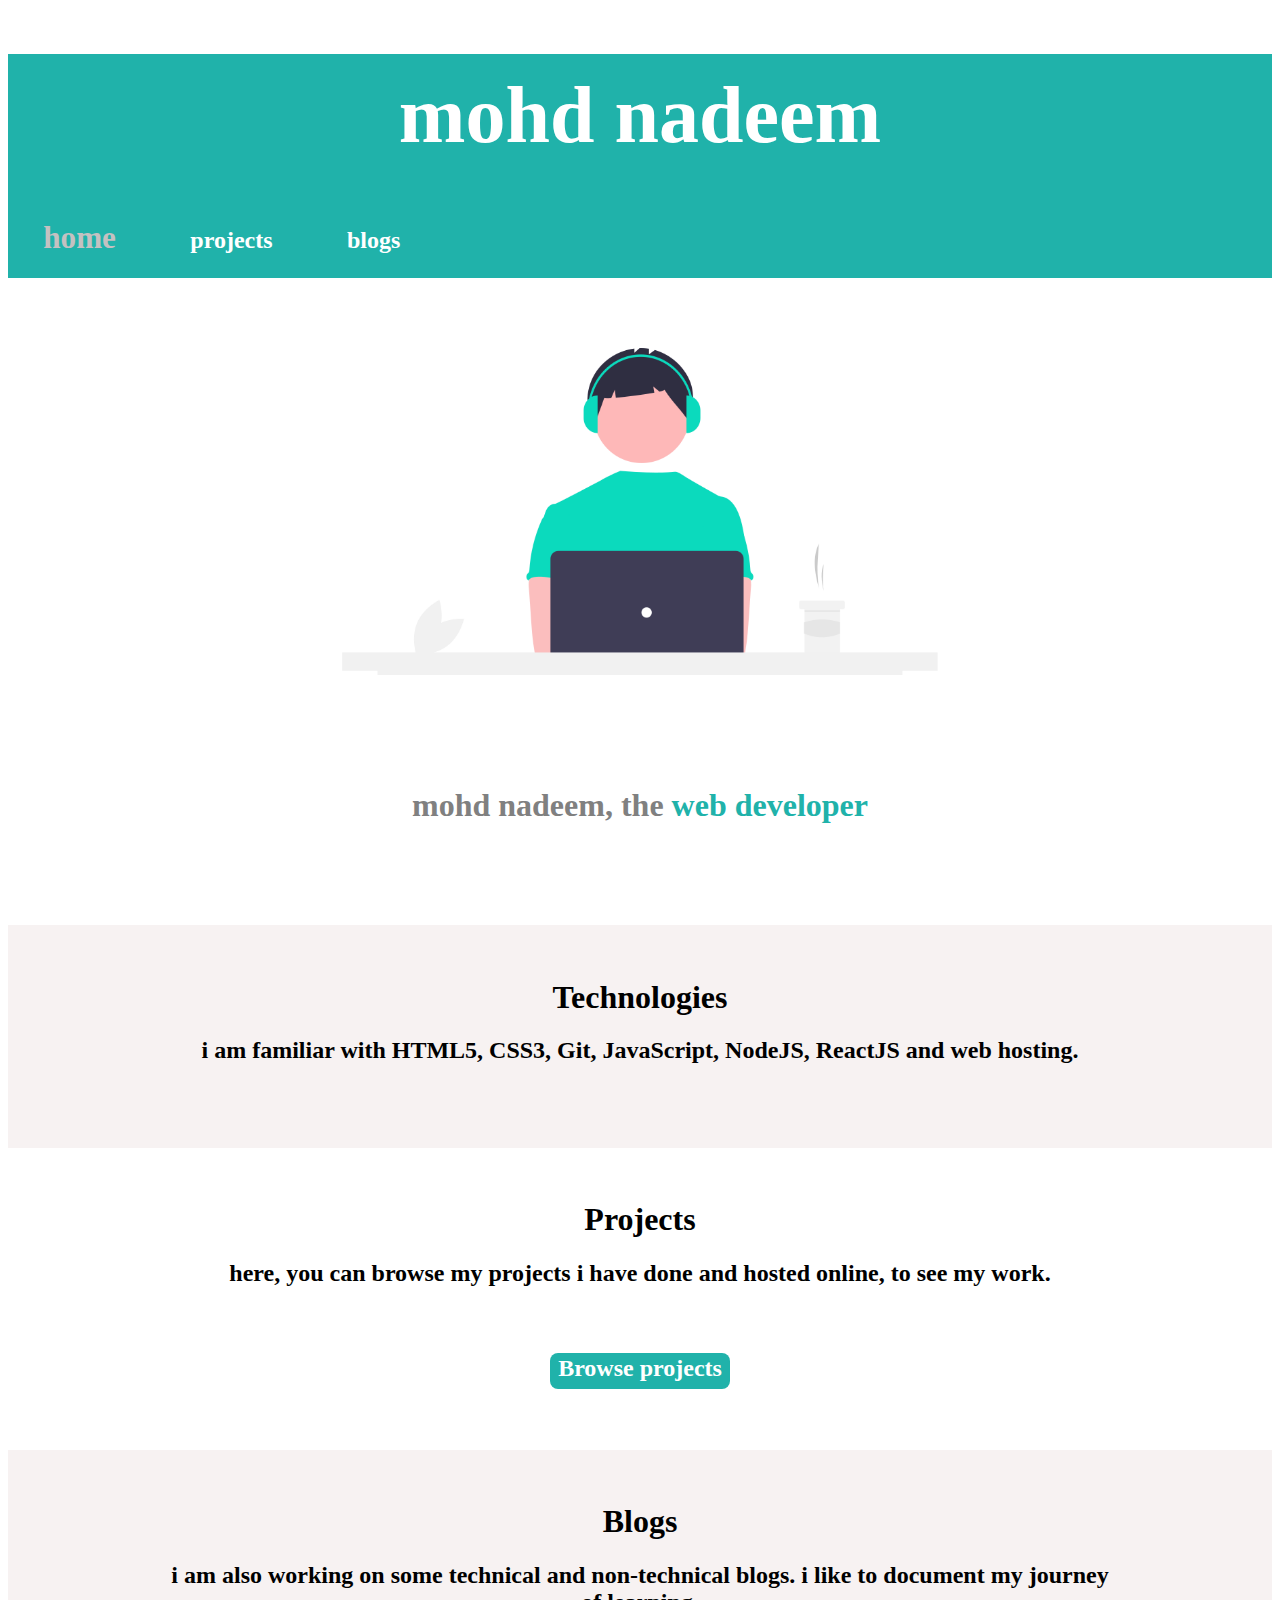
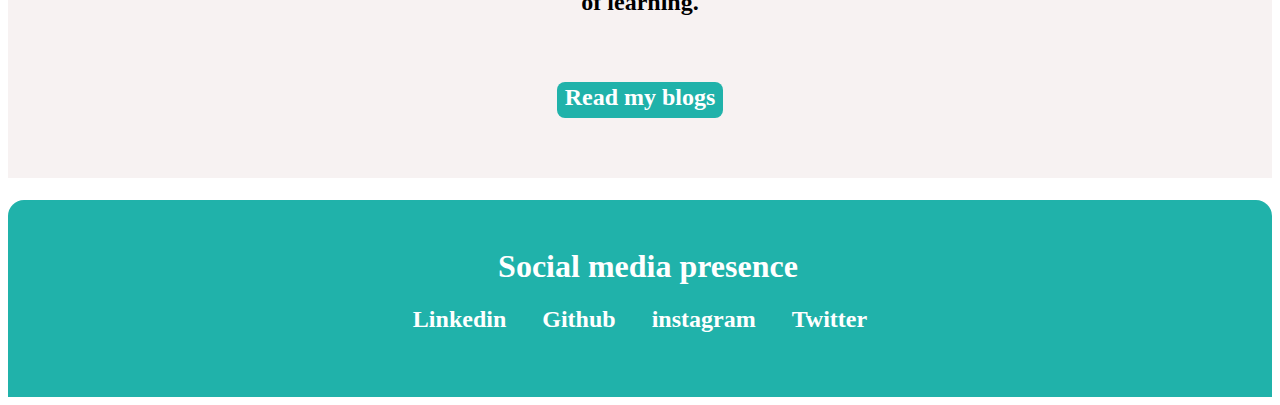
==== index.html @ cd3ddadd "minor change" ====
<!DOCTYPE html>
<html lang="en">

<head>
    <meta charset="UTF-8">
    <meta http-equiv="X-UA-Compatible" content="IE=edge">
    <meta name="viewport" content="width=device-width, initial-scale=1.0">
    <title>home | mohd nadeem</title>
    <link rel="stylesheet" href="index.css">
</head>

<body>

    <div class="upper nav-height h-resp">
        <h1 id="head"> mohd nadeem </h1>

        <div class="burger">
            <div class="line"></div>
            <div class="line"></div>
            <div class="line"></div>
        </div>


        <nav id="nav-bar" class="nav-bar v-resp">
            <h2 id="nav"><a class="nav2" href="/index.html">home</a></h2>
            <h2 id="nav"> <a class="navi" href="projects.html">projects</a></h2>
            <h2 id="nav"><a class="navi" href="blogs.html">blogs</a></h2>
        </nav>
    </div>

    <div class="img-container">
        <img src="/react.png" width="60%" height="40%" alt="webd">
        <div class="head">
            <h1 class="head1">mohd nadeem, the <span class="head2">web developer</span></h1>
        </div>


        <div class="section-1">
            <h1 class="section2">Technologies</h1>
            <h2 class="section3">i am familiar with HTML5, CSS3, Git, JavaScript, NodeJS, ReactJS and web hosting. </h2>
        </div>

        <div class="section9">
            <h1 class="section2">Projects</h1>
            <h2 class="section3">here, you can browse my projects i have done and hosted online, to see my work.</h2>
            <h2><a class="tab2" href="/projects.html">Browse projects </a></h2>
        </div>

        <div class="section1">
            <h1 class="section2">Blogs</h1>
            <h2 class="section3">i am also working on some technical and non-technical blogs. i like to document my
                journey of learning. </h2>
            <h2><a class="tab2" href="/blogs.html">Read my blogs </a></h2>
        </div>


        <footer class="foot">
            <div class="footer">
                <h1 class="footer1">Social media presence</h1>
                <div class="footer2">
                    <h2 id="foot2"><a class="footer-1"
                            href="https://www.linkedin.com/in/mohd-nadeem-145250220/">Linkedin</a></h2>
                    <h2 id="foot2"><a class="footer-1" href="https://github.com/Mdnd143">Github</a></h2>
                    <h2 id="foot2"><a class="footer-1" href="https://www.instagram.com/_nadeem24_/">instagram</a></h2>
                    <h2 id="foot2"><a class="footer-1" href="https://twitter.com/mohd7210357259">Twitter</a></h2>
                </div>
            </div>
        </footer>
        <script src="/index.js"></script>
</body>

</html>
---- index.css ----
@import url(@import url('https://fonts.googleapis.com/css2?family=Nerko+One&display=swap');

:root {
    --primary-color: purple;
    --majorprimary-color: green;
}
#head {
    text-align: center;
    padding-top: 1rem;
    color: white;
    font-size: 500%;
}
h1 {
    font-family: 'Nerko One', cursive;
}
h2 {

    font-family: 'Nerko One', cursive;   
}
#nav-bar {
    position: absolute;
    left: o;
    top: 220px;
    width: 90%;
    text-align: left;
}
#nav {
    display: inline;
    padding: 1rem 2.2rem;
}
.navi {
    text-decoration: none;
    color: white;
}
.navi:hover {
    text-decoration: none;
    color: rgb(196, 193, 193);
}
.nav2 {
    text-decoration: none;
    color: rgb(196, 193, 193);
    font-size: 130%;
}
.nav-height {
    height: 14rem;
}
.upper{
    background-color: lightseagreen;
}
.img-container {
    text-align: center;
    padding-top: 1rem;
}
.head { font-weight: bold;
        color: grey;
        padding-left: 5rem;
        padding-right: 5rem;
        padding-top: 2rem;
        padding-bottom: 5rem;
}
.head2 {
    color: lightseagreen;
}
.tab2 {
    text-decoration: none;
    color: white;
    border-radius: 0.5rem;
    background-color: lightseagreen;
    padding-left: 0.5rem;
    padding-right: 0.5rem;
    padding-top: 0.1rem;
    padding-bottom: 0.5rem;
}

.section1 {
    background-color: rgb(247, 242, 242);
    padding-top: 2rem;
    padding-bottom: 3rem;
}
.section-1 {
    background-color: rgb(247, 242, 242);
    padding-top: 2rem;
    padding-bottom: 1rem;
}
.section3 {
    padding-left: 10rem;
    padding-right: 10rem;
    font-weight: bolder;
    padding-bottom: 3rem;
}
.section9 {
    background-color: white;
    padding-top: 2rem;
    padding-bottom: 3rem;
}
.footer-1{
    text-decoration: none;
    color: white;
}
.footer2 {
    text-align: center;
    
    padding-bottom: 4rem;
}
#foot2 {
    display: inline;
    padding-left: 1rem;
    padding-right: 1rem;
}
.foot {
    background-color: lightseagreen;
    border-top-left-radius: 1rem;
    border-top-right-radius: 1rem;
}
.footer1 {
    padding-left: 1rem;
    padding-top: 3rem;
    color: white;
}

@media only screen and (max-width:534px){
    #nav-bar {
        position: absolute;
        right: 75px;
        top: 61px;
        width: 90%;
        text-align: right;
        padding-bottom: 1rem;
    }
    #nav {
        display: block;
        padding: auto;
    }
    .navi {
        text-decoration: none;
        color: white;
    }
    .navi:hover {
        text-decoration: none;
        color: rgb(196, 193, 193);
    }
    .nav2 {
        text-decoration: none;
        color: rgb(196, 193, 193);
        font-size: 130%;
    }
    
    .footer2 {
        text-align: center;
        
        padding-bottom: 1rem;
    }
    #foot2 {
        display: block;
        padding: auto;
    }
    .burger{
        position: absolute;
        top: 46px;
        right: 15px;

    }
    .line{
        width: 33px;
        height: 6px;
        margin: 5px 3px;
        background-color: white;
    }
    #head{
        padding-top: 0;
        font-size: 250%;
    }

    .h-resp{
        height: 7rem;
    }
    #nav {
        padding: 0;
    }
    .v-resp{
        opacity: 0;
    }
    .section3 {
        padding-left: 2rem;
        padding-right: 2rem;
    }

}
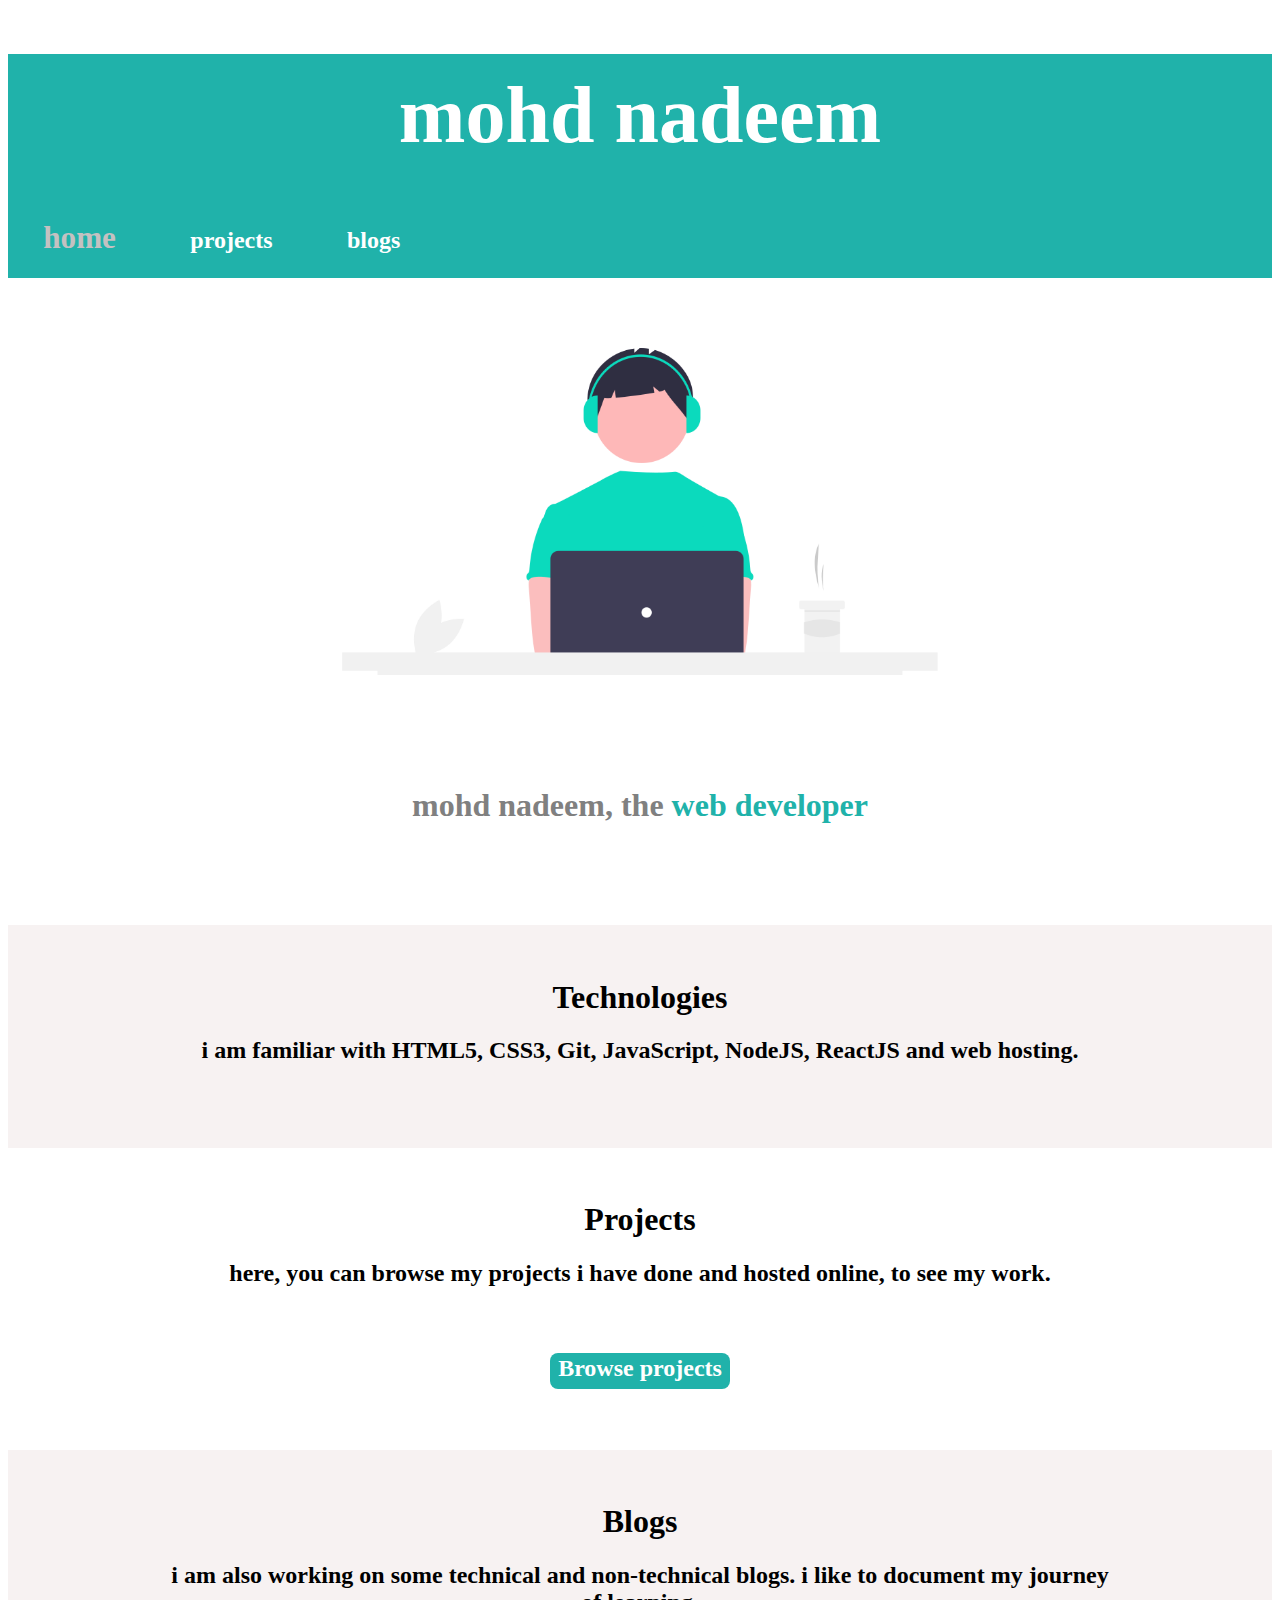
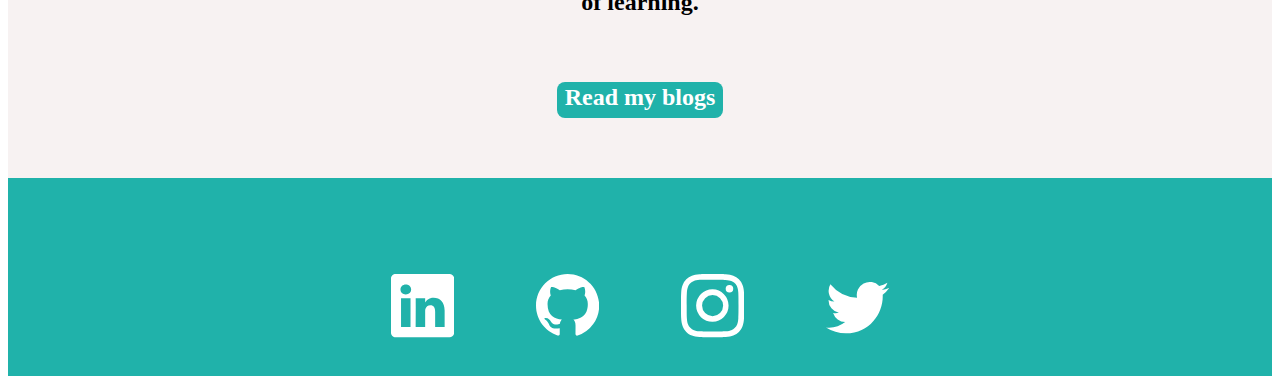
==== commit ece76a7a: "style : footer icon" ====
--- a/index.html
+++ b/index.html
@@ -56,13 +56,25 @@
 
         <footer class="foot">
             <div class="footer">
-                <h1 class="footer1">Social media presence</h1>
                 <div class="footer2">
-                    <h2 id="foot2"><a class="footer-1"
-                            href="https://www.linkedin.com/in/mohd-nadeem-145250220/">Linkedin</a></h2>
-                    <h2 id="foot2"><a class="footer-1" href="https://github.com/Mdnd143">Github</a></h2>
-                    <h2 id="foot2"><a class="footer-1" href="https://www.instagram.com/_nadeem24_/">instagram</a></h2>
-                    <h2 id="foot2"><a class="footer-1" href="https://twitter.com/mohd7210357259">Twitter</a></h2>
+                    <h2 id="foot2">
+                       <a class="footer-1"
+                            href="https://www.linkedin.com/in/mohd-nadeem-145250220/"> <svg xmlns="http://www.w3.org/2000/svg" width="5%" height="5%" fill="currentColor" class="bi bi-linkedin" viewBox="0 0 16 16">
+                                <path d="M0 1.146C0 .513.526 0 1.175 0h13.65C15.474 0 16 .513 16 1.146v13.708c0 .633-.526 1.146-1.175 1.146H1.175C.526 16 0 15.487 0 14.854V1.146zm4.943 12.248V6.169H2.542v7.225h2.401zm-1.2-8.212c.837 0 1.358-.554 1.358-1.248-.015-.709-.52-1.248-1.342-1.248-.822 0-1.359.54-1.359 1.248 0 .694.521 1.248 1.327 1.248h.016zm4.908 8.212V9.359c0-.216.016-.432.08-.586.173-.431.568-.878 1.232-.878.869 0 1.216.662 1.216 1.634v3.865h2.401V9.25c0-2.22-1.184-3.252-2.764-3.252-1.274 0-1.845.7-2.165 1.193v.025h-.016a5.54 5.54 0 0 1 .016-.025V6.169h-2.4c.03.678 0 7.225 0 7.225h2.4z"/></svg></a>
+                          
+                        </h2>
+                    <h2 id="foot2">
+                        <a class="footer-1" href="https://github.com/Mdnd143"><svg xmlns="http://www.w3.org/2000/svg" width="5%" height="5%" fill="currentColor" class="bi bi-github" viewBox="0 0 16 16">
+                            <path d="M8 0C3.58 0 0 3.58 0 8c0 3.54 2.29 6.53 5.47 7.59.4.07.55-.17.55-.38 0-.19-.01-.82-.01-1.49-2.01.37-2.53-.49-2.69-.94-.09-.23-.48-.94-.82-1.13-.28-.15-.68-.52-.01-.53.63-.01 1.08.58 1.23.82.72 1.21 1.87.87 2.33.66.07-.52.28-.87.51-1.07-1.78-.2-3.64-.89-3.64-3.95 0-.87.31-1.59.82-2.15-.08-.2-.36-1.02.08-2.12 0 0 .67-.21 2.2.82.64-.18 1.32-.27 2-.27.68 0 1.36.09 2 .27 1.53-1.04 2.2-.82 2.2-.82.44 1.1.16 1.92.08 2.12.51.56.82 1.27.82 2.15 0 3.07-1.87 3.75-3.65 3.95.29.25.54.73.54 1.48 0 1.07-.01 1.93-.01 2.2 0 .21.15.46.55.38A8.012 8.012 0 0 0 16 8c0-4.42-3.58-8-8-8z"/>
+                          </svg></a>
+                        </h2>
+                    <h2 id="foot2"><a class="footer-1" href="https://www.instagram.com/_nadeem24_/"><svg xmlns="http://www.w3.org/2000/svg" width="5%" height="5%" fill="currentColor" class="bi bi-instagram" viewBox="0 0 16 16">
+                        <path d="M8 0C5.829 0 5.556.01 4.703.048 3.85.088 3.269.222 2.76.42a3.917 3.917 0 0 0-1.417.923A3.927 3.927 0 0 0 .42 2.76C.222 3.268.087 3.85.048 4.7.01 5.555 0 5.827 0 8.001c0 2.172.01 2.444.048 3.297.04.852.174 1.433.372 1.942.205.526.478.972.923 1.417.444.445.89.719 1.416.923.51.198 1.09.333 1.942.372C5.555 15.99 5.827 16 8 16s2.444-.01 3.298-.048c.851-.04 1.434-.174 1.943-.372a3.916 3.916 0 0 0 1.416-.923c.445-.445.718-.891.923-1.417.197-.509.332-1.09.372-1.942C15.99 10.445 16 10.173 16 8s-.01-2.445-.048-3.299c-.04-.851-.175-1.433-.372-1.941a3.926 3.926 0 0 0-.923-1.417A3.911 3.911 0 0 0 13.24.42c-.51-.198-1.092-.333-1.943-.372C10.443.01 10.172 0 7.998 0h.003zm-.717 1.442h.718c2.136 0 2.389.007 3.232.046.78.035 1.204.166 1.486.275.373.145.64.319.92.599.28.28.453.546.598.92.11.281.24.705.275 1.485.039.843.047 1.096.047 3.231s-.008 2.389-.047 3.232c-.035.78-.166 1.203-.275 1.485a2.47 2.47 0 0 1-.599.919c-.28.28-.546.453-.92.598-.28.11-.704.24-1.485.276-.843.038-1.096.047-3.232.047s-2.39-.009-3.233-.047c-.78-.036-1.203-.166-1.485-.276a2.478 2.478 0 0 1-.92-.598 2.48 2.48 0 0 1-.6-.92c-.109-.281-.24-.705-.275-1.485-.038-.843-.046-1.096-.046-3.233 0-2.136.008-2.388.046-3.231.036-.78.166-1.204.276-1.486.145-.373.319-.64.599-.92.28-.28.546-.453.92-.598.282-.11.705-.24 1.485-.276.738-.034 1.024-.044 2.515-.045v.002zm4.988 1.328a.96.96 0 1 0 0 1.92.96.96 0 0 0 0-1.92zm-4.27 1.122a4.109 4.109 0 1 0 0 8.217 4.109 4.109 0 0 0 0-8.217zm0 1.441a2.667 2.667 0 1 1 0 5.334 2.667 2.667 0 0 1 0-5.334z"/></a>
+                      </svg></h2>
+                    <h2 id="foot2">
+                        <a class="footer-1" href="https://twitter.com/mohd7210357259"><svg xmlns="http://www.w3.org/2000/svg" width="5%" height="5%" fill="currentColor" class="bi bi-twitter" viewBox="0 0 16 16">
+                            <path d="M5.026 15c6.038 0 9.341-5.003 9.341-9.334 0-.14 0-.282-.006-.422A6.685 6.685 0 0 0 16 3.542a6.658 6.658 0 0 1-1.889.518 3.301 3.301 0 0 0 1.447-1.817 6.533 6.533 0 0 1-2.087.793A3.286 3.286 0 0 0 7.875 6.03a9.325 9.325 0 0 1-6.767-3.429 3.289 3.289 0 0 0 1.018 4.382A3.323 3.323 0 0 1 .64 6.575v.045a3.288 3.288 0 0 0 2.632 3.218 3.203 3.203 0 0 1-.865.115 3.23 3.23 0 0 1-.614-.057 3.283 3.283 0 0 0 3.067 2.277A6.588 6.588 0 0 1 .78 13.58a6.32 6.32 0 0 1-.78-.045A9.344 9.344 0 0 0 5.026 15z"/>
+                          </svg></a></h2>
                 </div>
             </div>
         </footer>
--- a/index.css
+++ b/index.css
@@ -1,9 +1,5 @@
 @import url(@import url('https://fonts.googleapis.com/css2?family=Nerko+One&display=swap');
 
-:root {
-    --primary-color: purple;
-    --majorprimary-color: green;
-}
 #head {
     text-align: center;
     padding-top: 1rem;
@@ -93,30 +89,22 @@
     padding-top: 2rem;
     padding-bottom: 3rem;
 }
-.footer-1{
-    text-decoration: none;
+svg{
     color: white;
 }
 .footer2 {
     text-align: center;
+    padding-top: 6rem;
+    background-color: lightseagreen;
+    padding-bottom: 2rem;
     
-    padding-bottom: 4rem;
 }
 #foot2 {
     display: inline;
-    padding-left: 1rem;
-    padding-right: 1rem;
+    padding-left: 3%;
+    padding-right: 3%;
 }
-.foot {
-    background-color: lightseagreen;
-    border-top-left-radius: 1rem;
-    border-top-right-radius: 1rem;
-}
-.footer1 {
-    padding-left: 1rem;
-    padding-top: 3rem;
-    color: white;
-}
+
 
 @media only screen and (max-width:534px){
     #nav-bar {
@@ -161,8 +149,8 @@
 
     }
     .line{
-        width: 33px;
-        height: 6px;
+        width: 29px;
+        height: 4px;
         margin: 5px 3px;
         background-color: white;
     }
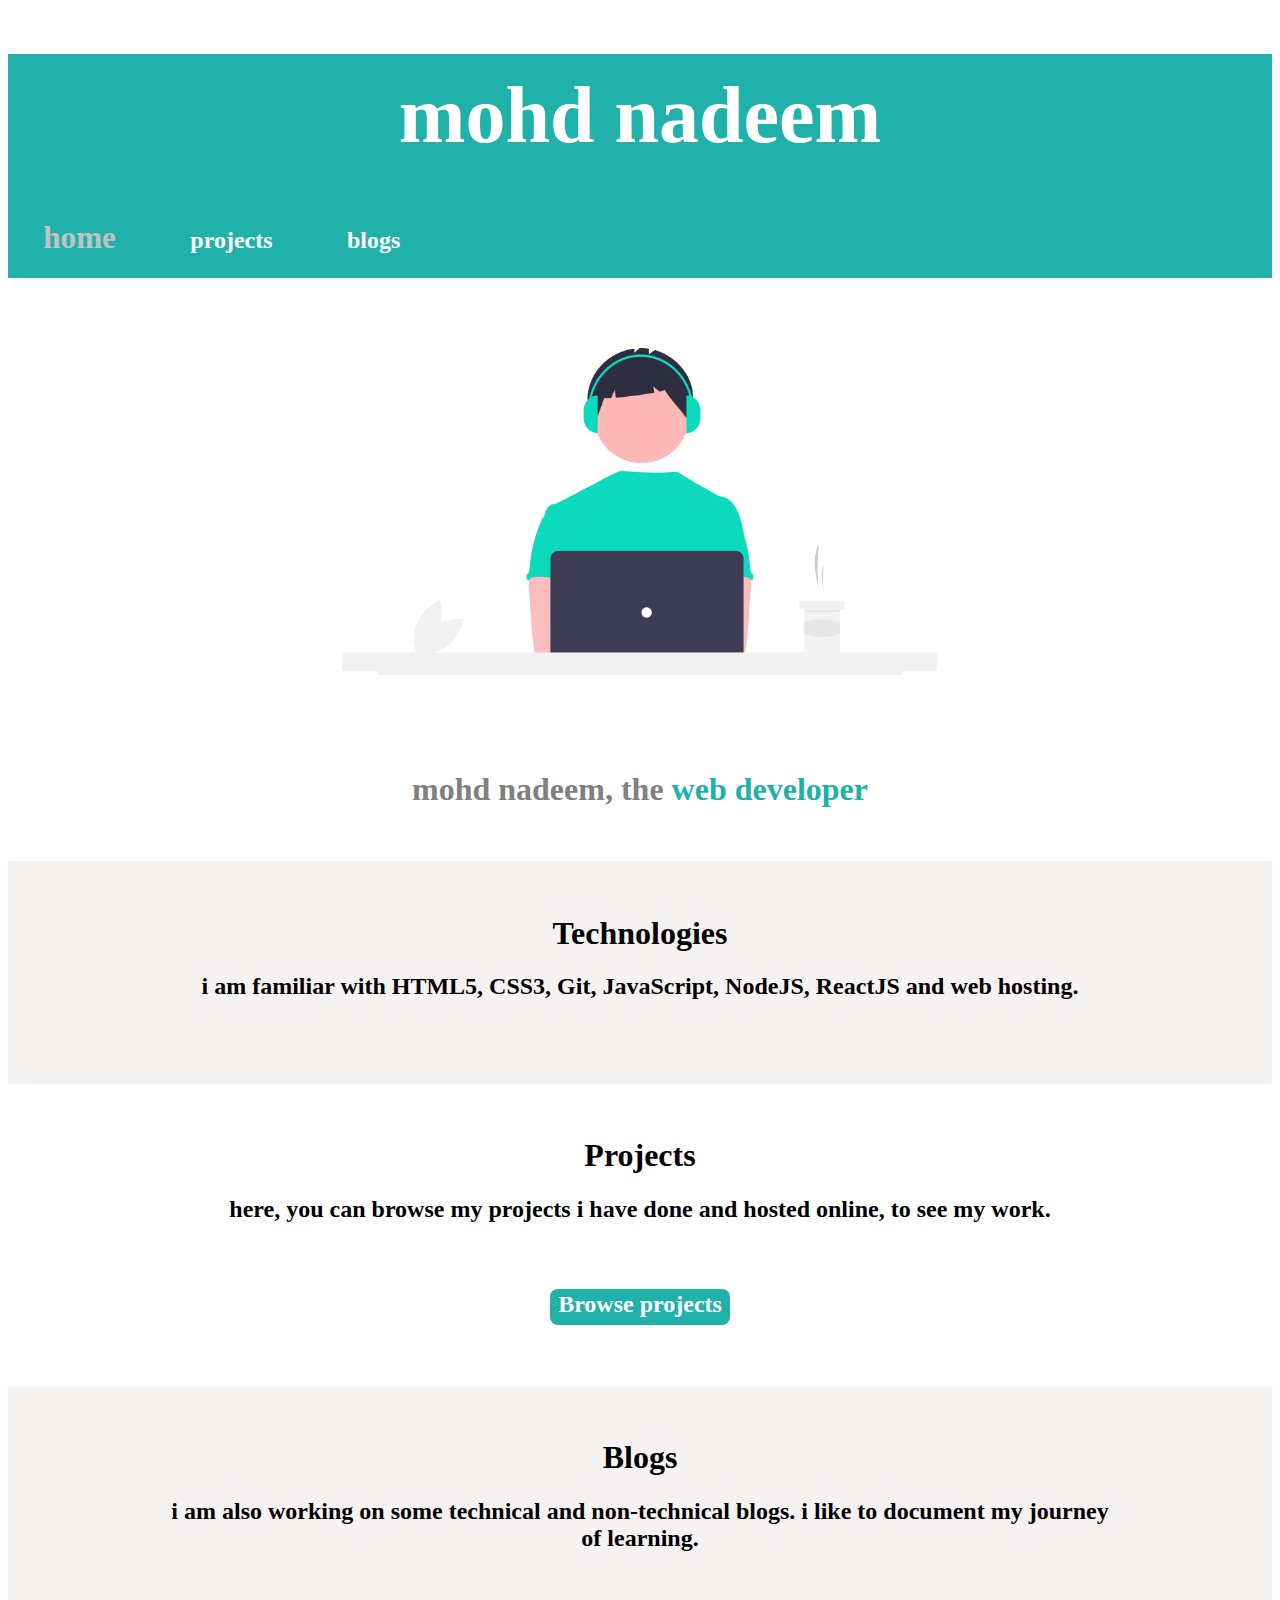
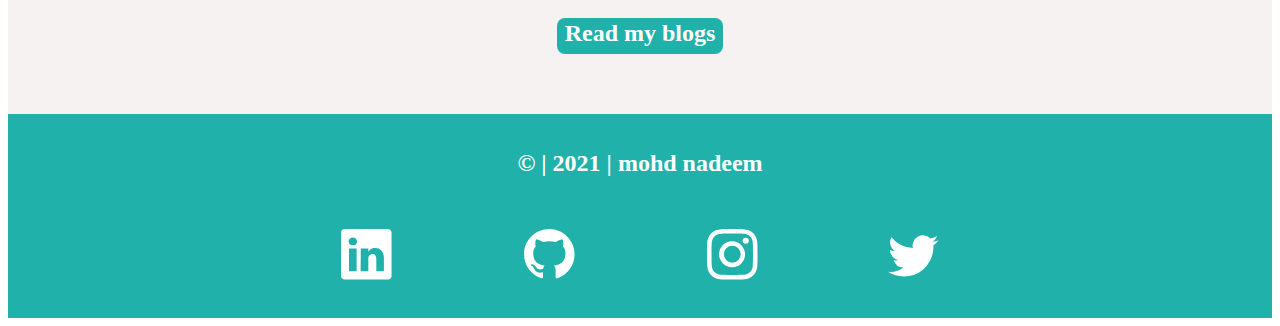
==== commit d0f80ae9: "style : footer" ====
--- a/index.html
+++ b/index.html
@@ -56,23 +56,23 @@
 
         <footer class="foot">
             <div class="footer">
-                <div class="footer2">
+                <div class="footer2"><h2 class="footer-title"> &copy | 2021 | mohd nadeem</h2>
                     <h2 id="foot2">
                        <a class="footer-1"
-                            href="https://www.linkedin.com/in/mohd-nadeem-145250220/"> <svg xmlns="http://www.w3.org/2000/svg" width="5%" height="5%" fill="currentColor" class="bi bi-linkedin" viewBox="0 0 16 16">
+                            href="https://www.linkedin.com/in/mohd-nadeem-145250220/"> <svg xmlns="http://www.w3.org/2000/svg" width="4%" height="4%" fill="currentColor" class="bi bi-linkedin" viewBox="0 0 16 16">
                                 <path d="M0 1.146C0 .513.526 0 1.175 0h13.65C15.474 0 16 .513 16 1.146v13.708c0 .633-.526 1.146-1.175 1.146H1.175C.526 16 0 15.487 0 14.854V1.146zm4.943 12.248V6.169H2.542v7.225h2.401zm-1.2-8.212c.837 0 1.358-.554 1.358-1.248-.015-.709-.52-1.248-1.342-1.248-.822 0-1.359.54-1.359 1.248 0 .694.521 1.248 1.327 1.248h.016zm4.908 8.212V9.359c0-.216.016-.432.08-.586.173-.431.568-.878 1.232-.878.869 0 1.216.662 1.216 1.634v3.865h2.401V9.25c0-2.22-1.184-3.252-2.764-3.252-1.274 0-1.845.7-2.165 1.193v.025h-.016a5.54 5.54 0 0 1 .016-.025V6.169h-2.4c.03.678 0 7.225 0 7.225h2.4z"/></svg></a>
                           
                         </h2>
                     <h2 id="foot2">
-                        <a class="footer-1" href="https://github.com/Mdnd143"><svg xmlns="http://www.w3.org/2000/svg" width="5%" height="5%" fill="currentColor" class="bi bi-github" viewBox="0 0 16 16">
+                        <a class="footer-1" href="https://github.com/Mdnd143"><svg xmlns="http://www.w3.org/2000/svg" width="4%" height="4%" fill="currentColor" class="bi bi-github" viewBox="0 0 16 16">
                             <path d="M8 0C3.58 0 0 3.58 0 8c0 3.54 2.29 6.53 5.47 7.59.4.07.55-.17.55-.38 0-.19-.01-.82-.01-1.49-2.01.37-2.53-.49-2.69-.94-.09-.23-.48-.94-.82-1.13-.28-.15-.68-.52-.01-.53.63-.01 1.08.58 1.23.82.72 1.21 1.87.87 2.33.66.07-.52.28-.87.51-1.07-1.78-.2-3.64-.89-3.64-3.95 0-.87.31-1.59.82-2.15-.08-.2-.36-1.02.08-2.12 0 0 .67-.21 2.2.82.64-.18 1.32-.27 2-.27.68 0 1.36.09 2 .27 1.53-1.04 2.2-.82 2.2-.82.44 1.1.16 1.92.08 2.12.51.56.82 1.27.82 2.15 0 3.07-1.87 3.75-3.65 3.95.29.25.54.73.54 1.48 0 1.07-.01 1.93-.01 2.2 0 .21.15.46.55.38A8.012 8.012 0 0 0 16 8c0-4.42-3.58-8-8-8z"/>
                           </svg></a>
                         </h2>
-                    <h2 id="foot2"><a class="footer-1" href="https://www.instagram.com/_nadeem24_/"><svg xmlns="http://www.w3.org/2000/svg" width="5%" height="5%" fill="currentColor" class="bi bi-instagram" viewBox="0 0 16 16">
-                        <path d="M8 0C5.829 0 5.556.01 4.703.048 3.85.088 3.269.222 2.76.42a3.917 3.917 0 0 0-1.417.923A3.927 3.927 0 0 0 .42 2.76C.222 3.268.087 3.85.048 4.7.01 5.555 0 5.827 0 8.001c0 2.172.01 2.444.048 3.297.04.852.174 1.433.372 1.942.205.526.478.972.923 1.417.444.445.89.719 1.416.923.51.198 1.09.333 1.942.372C5.555 15.99 5.827 16 8 16s2.444-.01 3.298-.048c.851-.04 1.434-.174 1.943-.372a3.916 3.916 0 0 0 1.416-.923c.445-.445.718-.891.923-1.417.197-.509.332-1.09.372-1.942C15.99 10.445 16 10.173 16 8s-.01-2.445-.048-3.299c-.04-.851-.175-1.433-.372-1.941a3.926 3.926 0 0 0-.923-1.417A3.911 3.911 0 0 0 13.24.42c-.51-.198-1.092-.333-1.943-.372C10.443.01 10.172 0 7.998 0h.003zm-.717 1.442h.718c2.136 0 2.389.007 3.232.046.78.035 1.204.166 1.486.275.373.145.64.319.92.599.28.28.453.546.598.92.11.281.24.705.275 1.485.039.843.047 1.096.047 3.231s-.008 2.389-.047 3.232c-.035.78-.166 1.203-.275 1.485a2.47 2.47 0 0 1-.599.919c-.28.28-.546.453-.92.598-.28.11-.704.24-1.485.276-.843.038-1.096.047-3.232.047s-2.39-.009-3.233-.047c-.78-.036-1.203-.166-1.485-.276a2.478 2.478 0 0 1-.92-.598 2.48 2.48 0 0 1-.6-.92c-.109-.281-.24-.705-.275-1.485-.038-.843-.046-1.096-.046-3.233 0-2.136.008-2.388.046-3.231.036-.78.166-1.204.276-1.486.145-.373.319-.64.599-.92.28-.28.546-.453.92-.598.282-.11.705-.24 1.485-.276.738-.034 1.024-.044 2.515-.045v.002zm4.988 1.328a.96.96 0 1 0 0 1.92.96.96 0 0 0 0-1.92zm-4.27 1.122a4.109 4.109 0 1 0 0 8.217 4.109 4.109 0 0 0 0-8.217zm0 1.441a2.667 2.667 0 1 1 0 5.334 2.667 2.667 0 0 1 0-5.334z"/></a>
-                      </svg></h2>
+                    <h2 id="foot2"><a class="footer-1" href="https://www.instagram.com/_nadeem24_/"><svg xmlns="http://www.w3.org/2000/svg" width="4%" height="4%" fill="currentColor" class="bi bi-instagram" viewBox="0 0 16 16">
+                        <path d="M8 0C5.829 0 5.556.01 4.703.048 3.85.088 3.269.222 2.76.42a3.917 3.917 0 0 0-1.417.923A3.927 3.927 0 0 0 .42 2.76C.222 3.268.087 3.85.048 4.7.01 5.555 0 5.827 0 8.001c0 2.172.01 2.444.048 3.297.04.852.174 1.433.372 1.942.205.526.478.972.923 1.417.444.445.89.719 1.416.923.51.198 1.09.333 1.942.372C5.555 15.99 5.827 16 8 16s2.444-.01 3.298-.048c.851-.04 1.434-.174 1.943-.372a3.916 3.916 0 0 0 1.416-.923c.445-.445.718-.891.923-1.417.197-.509.332-1.09.372-1.942C15.99 10.445 16 10.173 16 8s-.01-2.445-.048-3.299c-.04-.851-.175-1.433-.372-1.941a3.926 3.926 0 0 0-.923-1.417A3.911 3.911 0 0 0 13.24.42c-.51-.198-1.092-.333-1.943-.372C10.443.01 10.172 0 7.998 0h.003zm-.717 1.442h.718c2.136 0 2.389.007 3.232.046.78.035 1.204.166 1.486.275.373.145.64.319.92.599.28.28.453.546.598.92.11.281.24.705.275 1.485.039.843.047 1.096.047 3.231s-.008 2.389-.047 3.232c-.035.78-.166 1.203-.275 1.485a2.47 2.47 0 0 1-.599.919c-.28.28-.546.453-.92.598-.28.11-.704.24-1.485.276-.843.038-1.096.047-3.232.047s-2.39-.009-3.233-.047c-.78-.036-1.203-.166-1.485-.276a2.478 2.478 0 0 1-.92-.598 2.48 2.48 0 0 1-.6-.92c-.109-.281-.24-.705-.275-1.485-.038-.843-.046-1.096-.046-3.233 0-2.136.008-2.388.046-3.231.036-.78.166-1.204.276-1.486.145-.373.319-.64.599-.92.28-.28.546-.453.92-.598.282-.11.705-.24 1.485-.276.738-.034 1.024-.044 2.515-.045v.002zm4.988 1.328a.96.96 0 1 0 0 1.92.96.96 0 0 0 0-1.92zm-4.27 1.122a4.109 4.109 0 1 0 0 8.217 4.109 4.109 0 0 0 0-8.217zm0 1.441a2.667 2.667 0 1 1 0 5.334 2.667 2.667 0 0 1 0-5.334z"/>
+                      </svg></a></h2>
                     <h2 id="foot2">
-                        <a class="footer-1" href="https://twitter.com/mohd7210357259"><svg xmlns="http://www.w3.org/2000/svg" width="5%" height="5%" fill="currentColor" class="bi bi-twitter" viewBox="0 0 16 16">
+                        <a class="footer-1" href="https://twitter.com/mohd7210357259"><svg xmlns="http://www.w3.org/2000/svg" width="4%" height="4%" fill="currentColor" class="bi bi-twitter" viewBox="0 0 16 16">
                             <path d="M5.026 15c6.038 0 9.341-5.003 9.341-9.334 0-.14 0-.282-.006-.422A6.685 6.685 0 0 0 16 3.542a6.658 6.658 0 0 1-1.889.518 3.301 3.301 0 0 0 1.447-1.817 6.533 6.533 0 0 1-2.087.793A3.286 3.286 0 0 0 7.875 6.03a9.325 9.325 0 0 1-6.767-3.429 3.289 3.289 0 0 0 1.018 4.382A3.323 3.323 0 0 1 .64 6.575v.045a3.288 3.288 0 0 0 2.632 3.218 3.203 3.203 0 0 1-.865.115 3.23 3.23 0 0 1-.614-.057 3.283 3.283 0 0 0 3.067 2.277A6.588 6.588 0 0 1 .78 13.58a6.32 6.32 0 0 1-.78-.045A9.344 9.344 0 0 0 5.026 15z"/>
                           </svg></a></h2>
                 </div>
--- a/index.css
+++ b/index.css
@@ -51,8 +51,8 @@
         color: grey;
         padding-left: 5rem;
         padding-right: 5rem;
-        padding-top: 2rem;
-        padding-bottom: 5rem;
+        padding-top: 1rem;
+        padding-bottom: 2rem;
 }
 .head2 {
     color: lightseagreen;
@@ -91,18 +91,24 @@
 }
 svg{
     color: white;
+}  
+.footer-title{
+    text-align: center;
+    color: white;
+    padding-bottom: 2rem;
 }
 .footer2 {
     text-align: center;
-    padding-top: 6rem;
+    padding-top: 1rem;
     background-color: lightseagreen;
     padding-bottom: 2rem;
     
 }
 #foot2 {
     display: inline;
-    padding-left: 3%;
-    padding-right: 3%;
+    width: 50%;
+    padding-left: 5%;
+    padding-right: 5%;
 }
 
 
@@ -139,7 +145,7 @@
         padding-bottom: 1rem;
     }
     #foot2 {
-        display: block;
+        display: inline;
         padding: auto;
     }
     .burger{
@@ -160,7 +166,7 @@
     }
 
     .h-resp{
-        height: 7rem;
+        height: 4rem;
     }
     #nav {
         padding: 0;
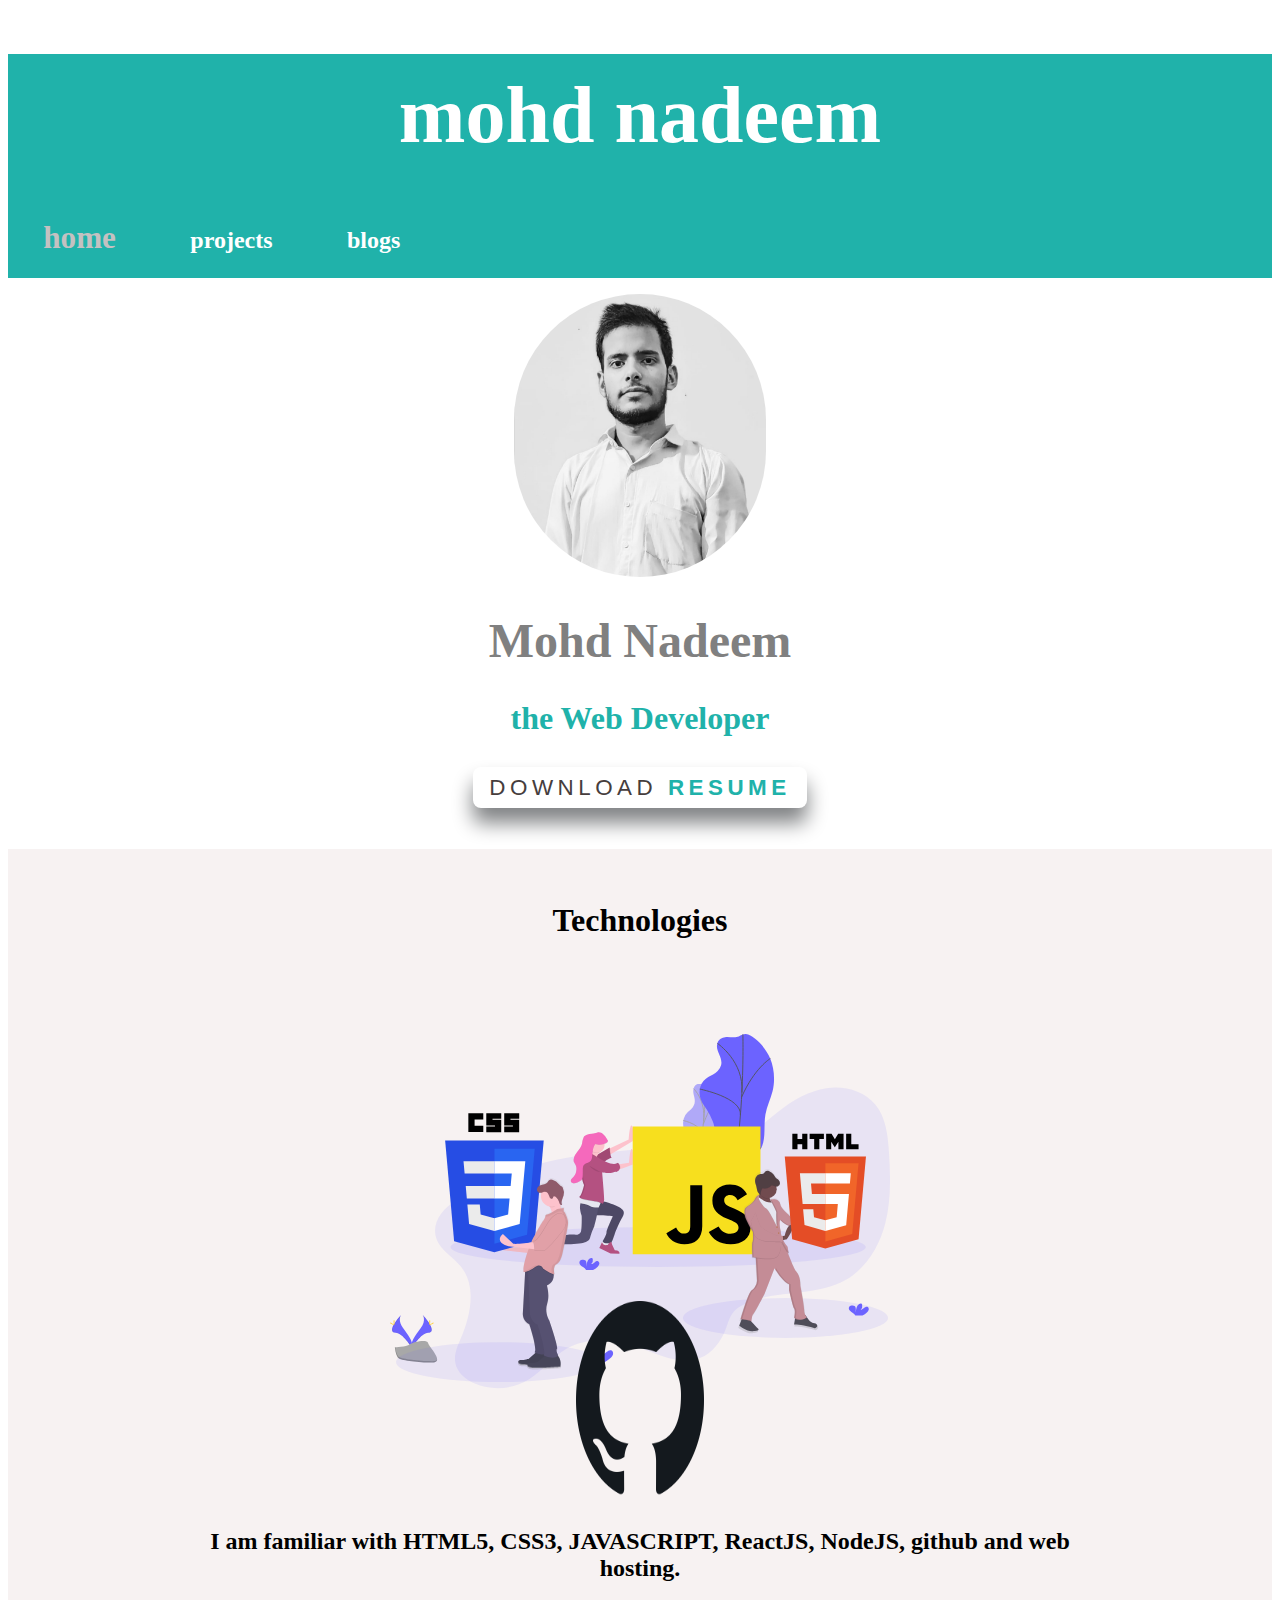
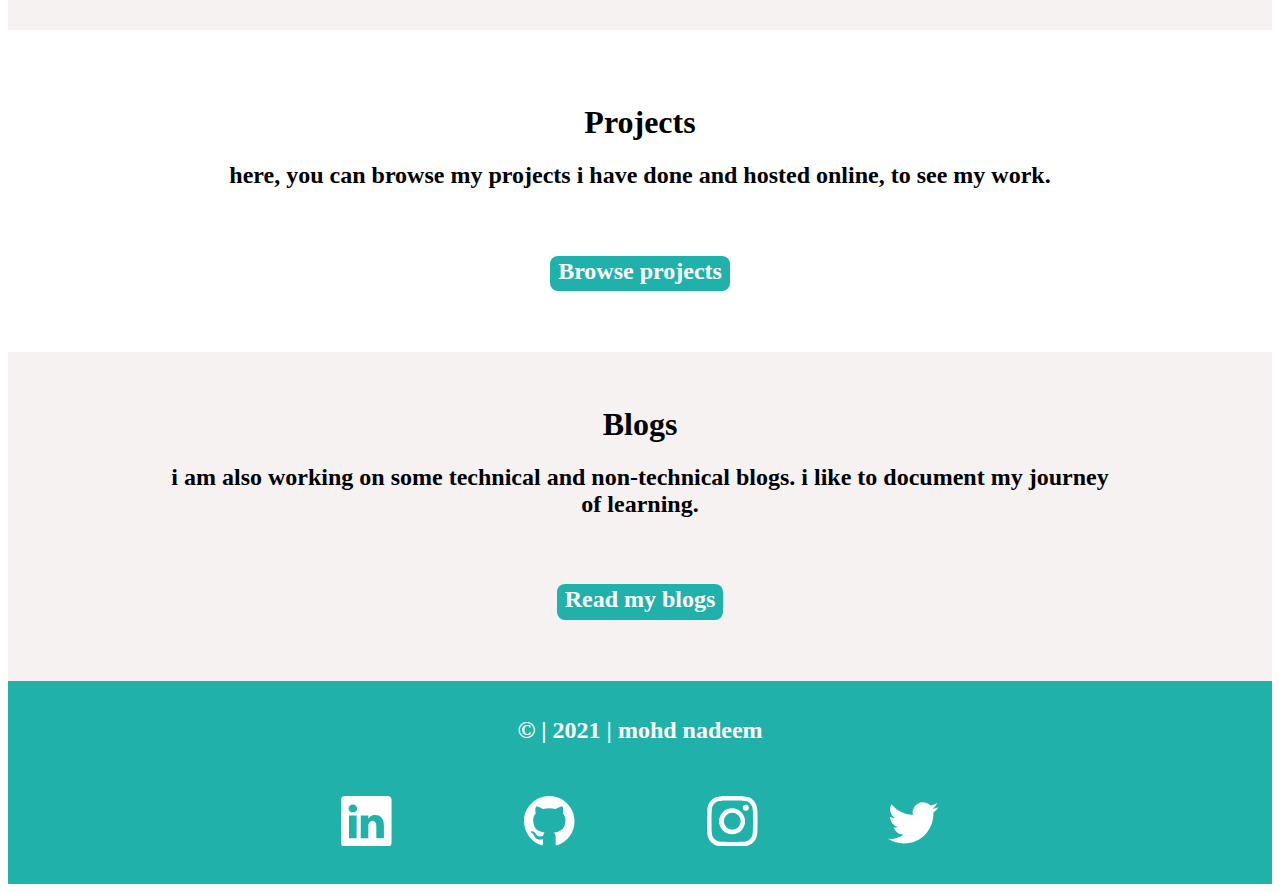
==== commit 698765c5: "style and doc" ====
--- a/index.html
+++ b/index.html
@@ -5,7 +5,9 @@
     <meta charset="UTF-8">
     <meta http-equiv="X-UA-Compatible" content="IE=edge">
     <meta name="viewport" content="width=device-width, initial-scale=1.0">
-    <title>home | mohd nadeem</title>
+    <title>home | Mohd Nadeem</title>
+    <link rel="icon" type="image/x-icon"
+        href="favicon2.png">
     <link rel="stylesheet" href="index.css">
 </head>
 
@@ -29,15 +31,18 @@
     </div>
 
     <div class="img-container">
-        <img src="/react.png" width="60%" height="40%" alt="webd">
+        <img src="/dp.jpeg" class="dp" alt="webd">
         <div class="head">
-            <h1 class="head1">mohd nadeem, the <span class="head2">web developer</span></h1>
+            <h1 class="head5">Mohd Nadeem</h1> <h1 class="head1"> <span class="head2">the Web Developer</span></h1>
         </div>
-
+        <div class="resume"><a class="link link-primary btn"
+            href="https://drive.google.com/file/d/1CDt2OHVlid4BE0lpugMBf7VQvKkuLisG/view?usp=drivesdk">Download
+            <span class="head2 h2">Resume</span></a></div>
 
         <div class="section-1">
             <h1 class="section2">Technologies</h1>
-            <h2 class="section3">i am familiar with HTML5, CSS3, Git, JavaScript, NodeJS, ReactJS and web hosting. </h2>
+            <h2 class="section3"><img src="header.svg" height="500px" width="500px" alt="HTML5 CSS3 JS" class="headImage1"><img src="github.png" height="22%" class="headImage3" width="10%" alt="github"> </h2>
+            <h2 class="section3">I am familiar with HTML5, CSS3, JAVASCRIPT, ReactJS, NodeJS, github and web hosting.</h2>
         </div>
 
         <div class="section9">
--- a/index.css
+++ b/index.css
@@ -43,6 +43,15 @@
 .upper{
     background-color: lightseagreen;
 }
+.headImage1{
+    position: relative;
+    display: block;
+    margin: auto;
+}
+.headImage3{
+    position: absolute;
+    margin: -10rem 0 0 -4rem;
+}
 .img-container {
     text-align: center;
     padding-top: 1rem;
@@ -51,8 +60,16 @@
         color: grey;
         padding-left: 5rem;
         padding-right: 5rem;
-        padding-top: 1rem;
-        padding-bottom: 2rem;
+        padding-top: -1rem;
+        padding-bottom: 1rem;
+}
+.head5 { font-weight: bold;
+    font-size: 300%;
+    color: grey;
+    padding-left: 5rem;
+    padding-right: 5rem;
+    padding-top: -1rem;
+    padding-bottom: -1;
 }
 .head2 {
     color: lightseagreen;
@@ -67,7 +84,11 @@
     padding-top: 0.1rem;
     padding-bottom: 0.5rem;
 }
-
+.dp{
+    border-radius: 20rem;
+    width: 20%; 
+    height: 15%;
+}
 .section1 {
     background-color: rgb(247, 242, 242);
     padding-top: 2rem;
@@ -76,7 +97,47 @@
 .section-1 {
     background-color: rgb(247, 242, 242);
     padding-top: 2rem;
-    padding-bottom: 1rem;
+    padding-bottom: 0;
+}
+.btn {
+    width: 140px;
+    height: 45px;
+    font-family: 'Roboto', sans-serif;
+    font-size: 11px;
+    text-transform: uppercase;
+    letter-spacing: 4.5px;
+    font-weight: 500;
+    color: #000;
+    background-color: #bdbec0;
+    border: none;
+    border-radius: 45px;
+    box-shadow: 0px 8px 15px rgba(0, 0, 0, 0.1);
+    transition: all 0.3s ease 0s;
+    cursor: pointer;
+    outline: none;
+    box-shadow: 0px 15px 20px #818385;
+}
+.link {
+    text-decoration: none;
+    padding: 0.5rem 1rem;
+}
+.resume{
+    margin-bottom: 3rem;
+}
+.link-primary {
+    background-color: var(--primary-color);
+    border-radius: 0.5rem;
+    color: #463d3d;
+    font-size: 140%;
+}
+.h2{
+    font-weight: bolder;
+}
+.btn:hover {
+    background-color: #bcbfc5;
+    box-shadow: 0px 15px 20px #dddee0;
+    color: #fff;
+    transform: translateY(-7px);
 }
 .section3 {
     padding-left: 10rem;
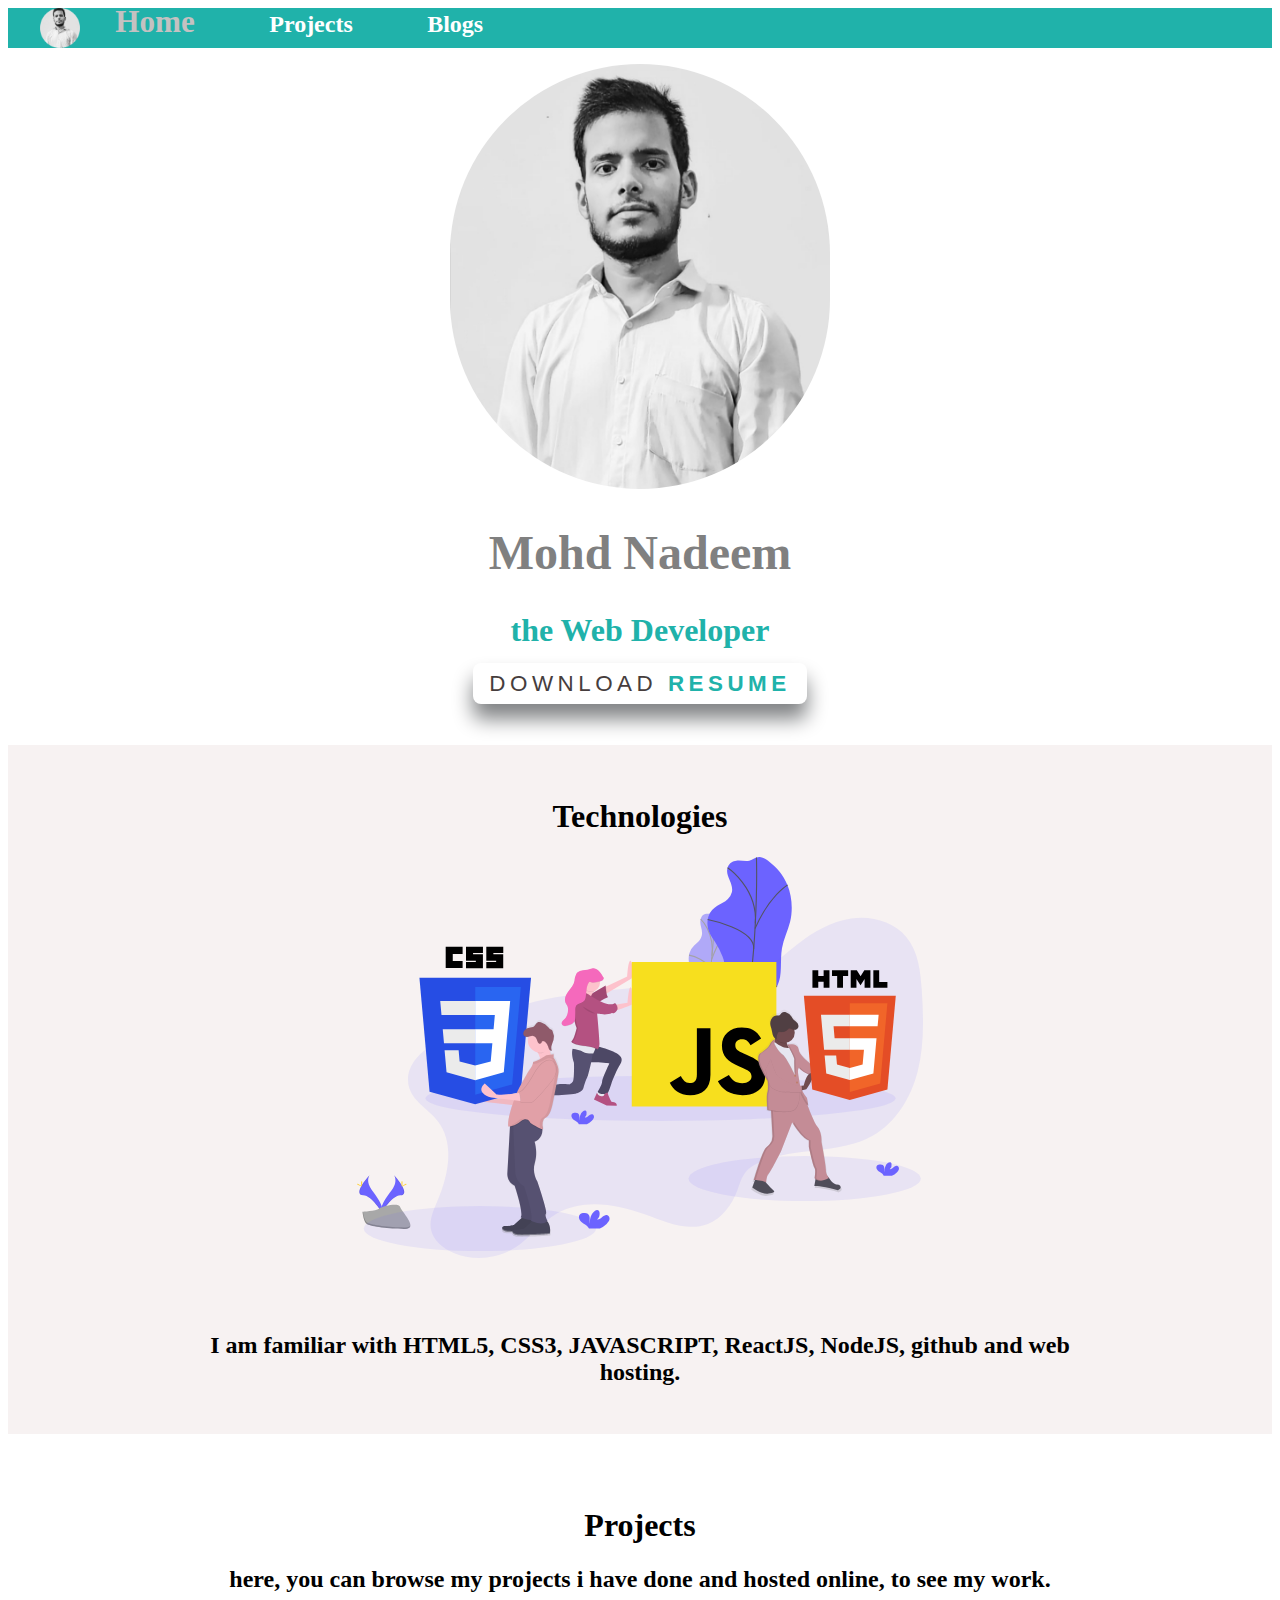
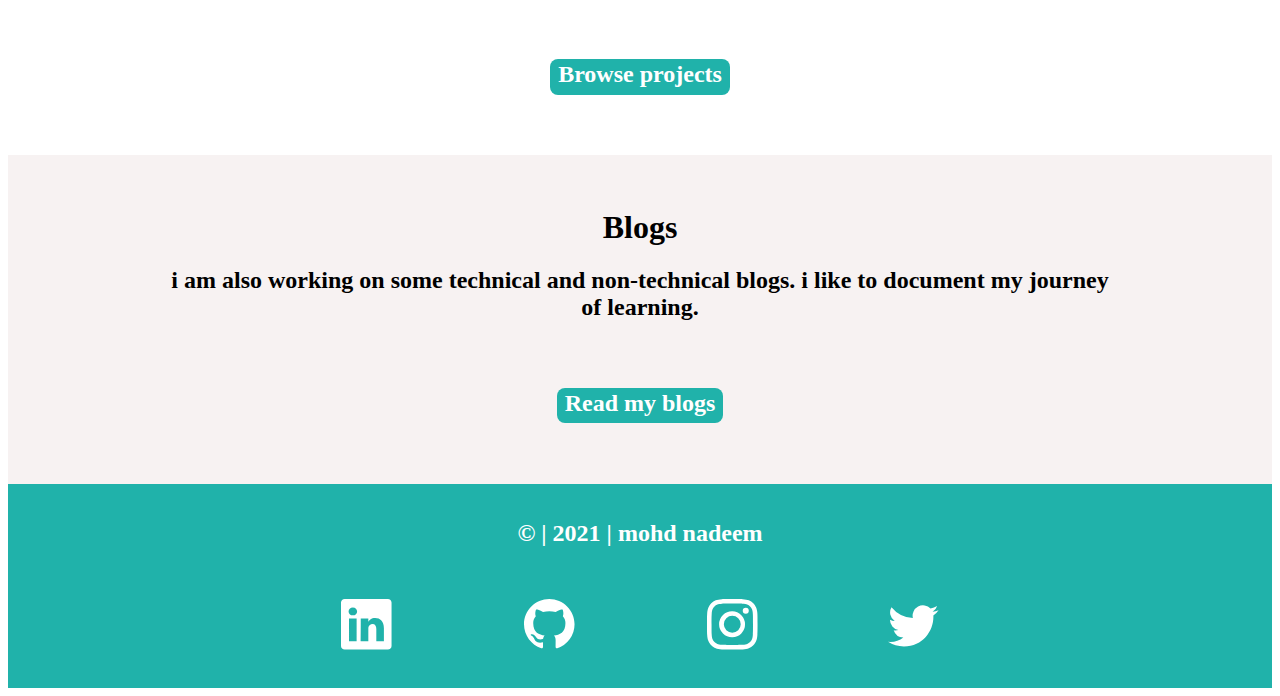
==== commit 06776c98: "style nav" ====
--- a/index.html
+++ b/index.html
@@ -14,19 +14,18 @@
 <body>
 
     <div class="upper nav-height h-resp">
-        <h1 id="head"> mohd nadeem </h1>
-
         <div class="burger">
             <div class="line"></div>
             <div class="line"></div>
             <div class="line"></div>
         </div>
 
-
-        <nav id="nav-bar" class="nav-bar v-resp">
-            <h2 id="nav"><a class="nav2" href="/index.html">home</a></h2>
-            <h2 id="nav"> <a class="navi" href="projects.html">projects</a></h2>
-            <h2 id="nav"><a class="navi" href="blogs.html">blogs</a></h2>
+        <img src="favicon2.png" height="40px" width="40px" id="dp" alt="dp">
+    <nav id="nav-bar" class="nav-bar v-resp">
+            
+            <h2 id="nav"><a class="nav2" href="/index.html">Home</a></h2>
+            <h2 id="nav"> <a class="navi" href="projects.html">Projects</a></h2>
+            <h2 id="nav"><a class="navi" href="blogs.html">Blogs</a></h2>
         </nav>
     </div>
 
@@ -41,7 +40,7 @@
 
         <div class="section-1">
             <h1 class="section2">Technologies</h1>
-            <h2 class="section3"><img src="header.svg" height="500px" width="500px" alt="HTML5 CSS3 JS" class="headImage1"><img src="github.png" height="22%" class="headImage3" width="10%" alt="github"> </h2>
+            <h2 class="section3"><img src="header.svg" height="60%" width="60%" alt="HTML5 CSS3 JS" class="headImage1"></h2>
             <h2 class="section3">I am familiar with HTML5, CSS3, JAVASCRIPT, ReactJS, NodeJS, github and web hosting.</h2>
         </div>
 
--- a/index.css
+++ b/index.css
@@ -15,8 +15,8 @@
 }
 #nav-bar {
     position: absolute;
-    left: o;
-    top: 220px;
+    left: 5rem;
+    top: 4px;
     width: 90%;
     text-align: left;
 }
@@ -24,6 +24,11 @@
     display: inline;
     padding: 1rem 2.2rem;
 }
+#dp{
+    position: absolute;
+    margin-top: 0px;
+    margin-left: 2rem;
+}
 .navi {
     text-decoration: none;
     color: white;
@@ -38,38 +43,26 @@
     font-size: 130%;
 }
 .nav-height {
-    height: 14rem;
+    height: 2.5rem;
 }
 .upper{
     background-color: lightseagreen;
 }
 .headImage1{
-    position: relative;
-    display: block;
-    margin: auto;
-}
-.headImage3{
-    position: absolute;
-    margin: -10rem 0 0 -4rem;
+    align-items: center;
 }
 .img-container {
     text-align: center;
     padding-top: 1rem;
 }
-.head { font-weight: bold;
-        color: grey;
-        padding-left: 5rem;
-        padding-right: 5rem;
-        padding-top: -1rem;
-        padding-bottom: 1rem;
-}
 .head5 { font-weight: bold;
+    text-align: center;
     font-size: 300%;
     color: grey;
-    padding-left: 5rem;
-    padding-right: 5rem;
-    padding-top: -1rem;
-    padding-bottom: -1;
+    padding-left: 10%;
+    padding-right: 10%;
+    padding-top: -2%;
+    padding-bottom: -2%;
 }
 .head2 {
     color: lightseagreen;
@@ -85,8 +78,8 @@
     padding-bottom: 0.5rem;
 }
 .dp{
-    border-radius: 20rem;
-    width: 20%; 
+    border-radius: 15rem;
+    width: 30%; 
     height: 15%;
 }
 .section1 {
@@ -174,13 +167,20 @@
 
 
 @media only screen and (max-width:534px){
+    .nav-height {
+        height: 14rem;
+    }
     #nav-bar {
         position: absolute;
-        right: 75px;
-        top: 61px;
-        width: 90%;
-        text-align: right;
-        padding-bottom: 1rem;
+        left: 9px;
+        top: 37px;
+        text-align: center;
+    } 
+    #dp{
+        display: block;
+       margin: 2.5% 42.5% 0 42.5%;
+        align-items: center;
+    
     }
     #nav {
         display: block;
@@ -211,8 +211,8 @@
     }
     .burger{
         position: absolute;
-        top: 46px;
-        right: 15px;
+        top: 25px;
+        right: 25px;
 
     }
     .line{
@@ -230,7 +230,8 @@
         height: 4rem;
     }
     #nav {
-        padding: 0;
+        padding-top: 0px;
+        padding-bottom: 0px;
     }
     .v-resp{
         opacity: 0;
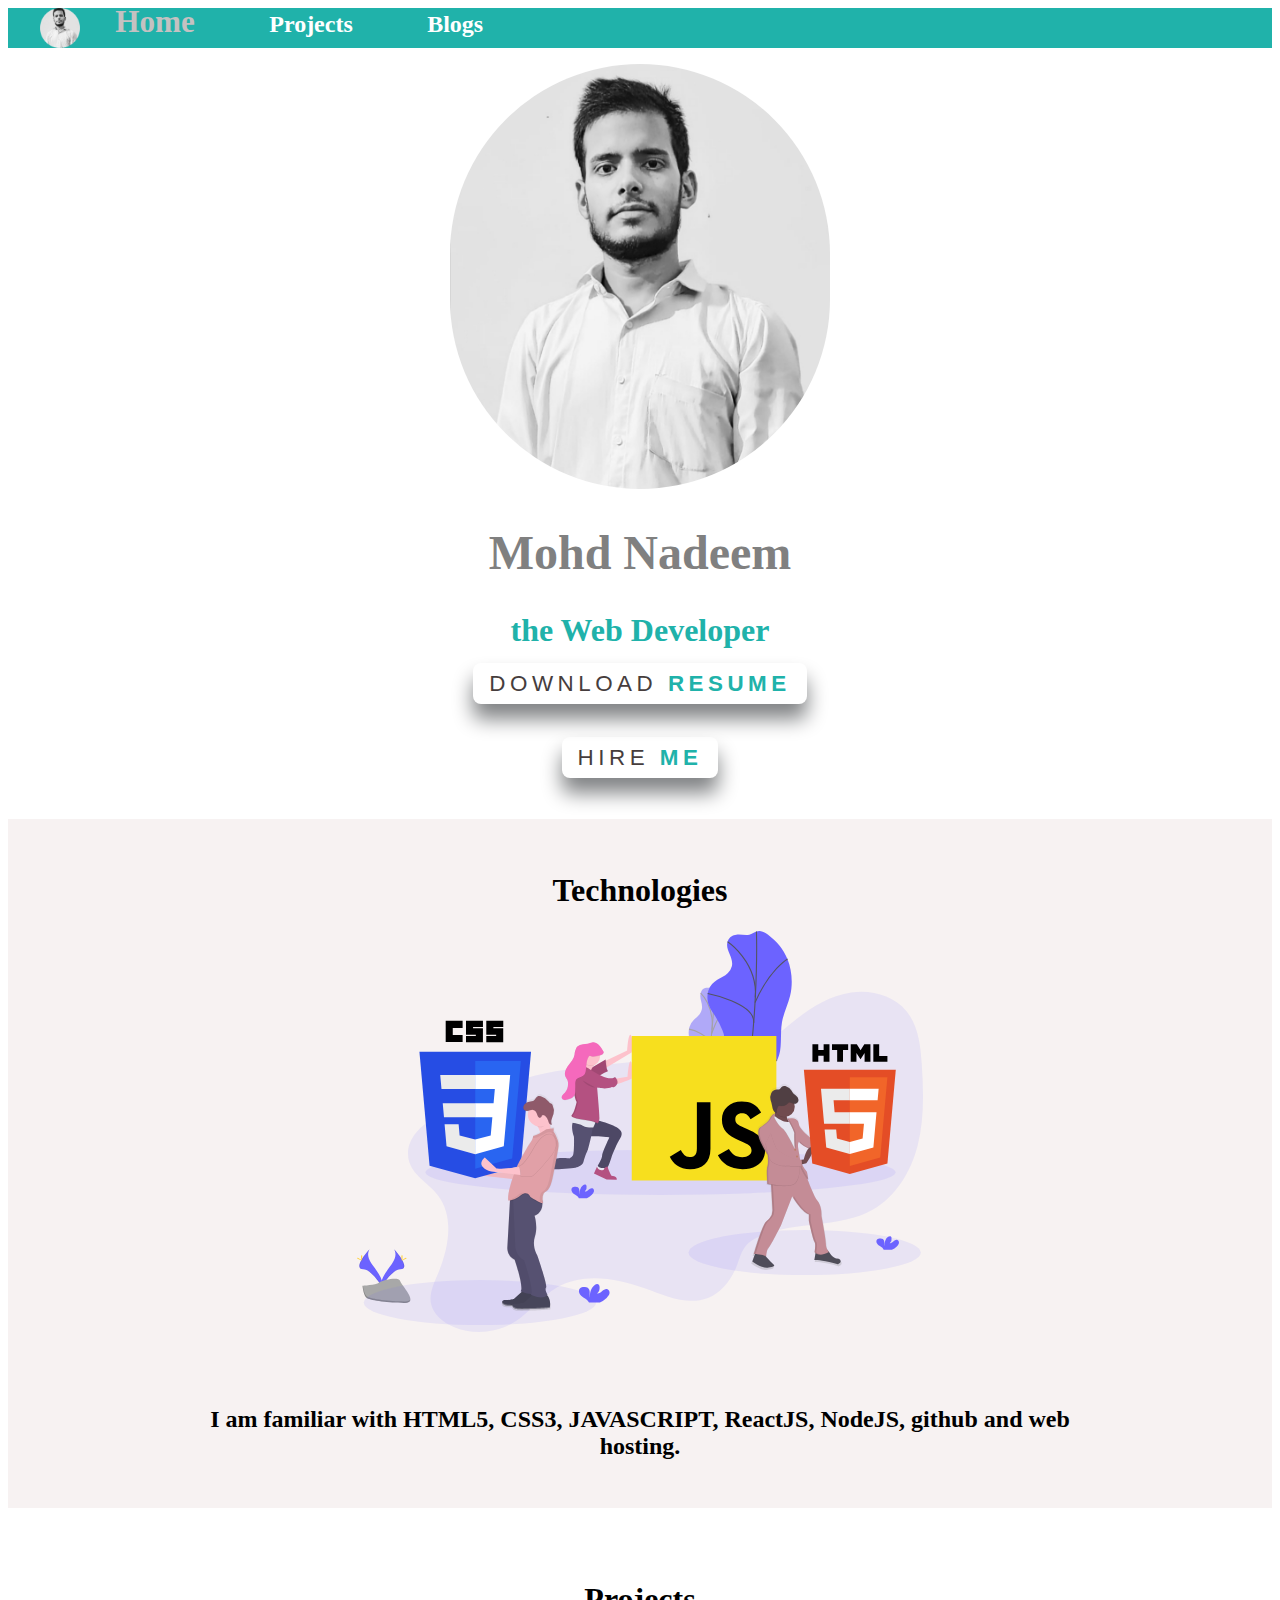
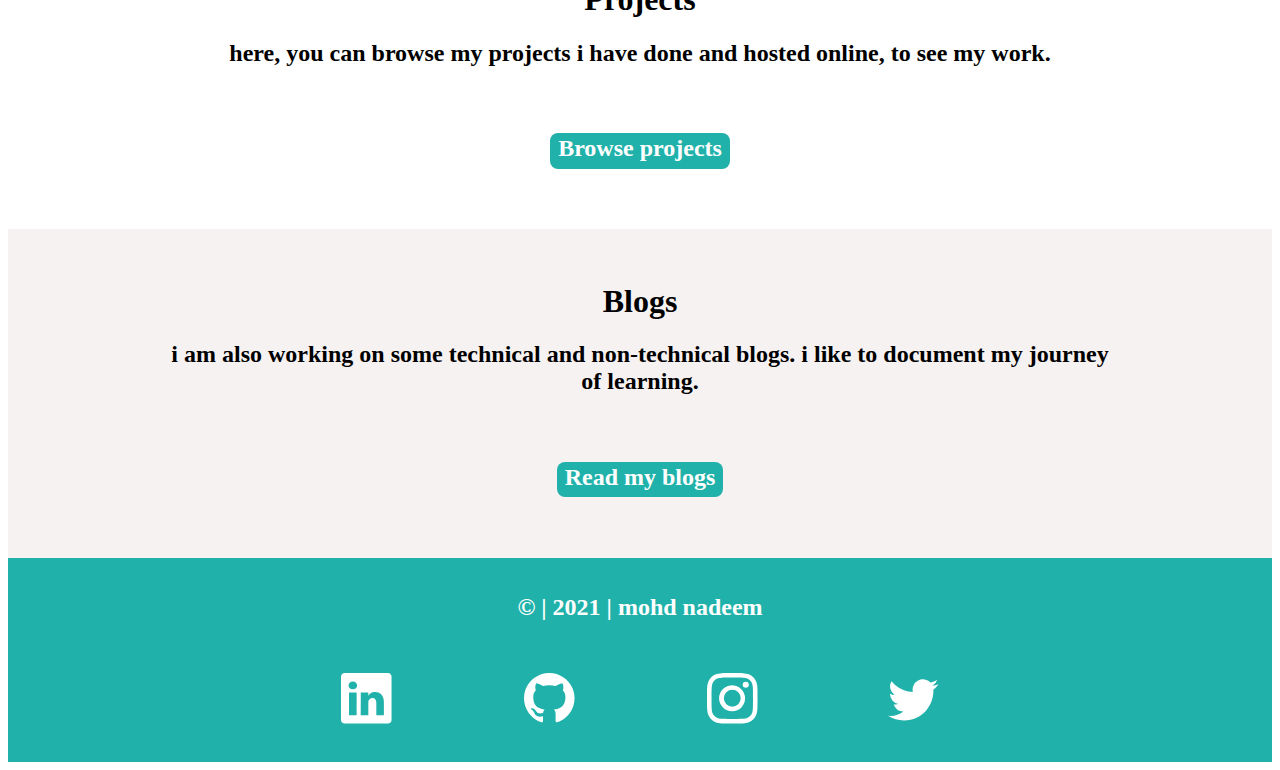
==== commit 546b5fdb: "Update index.html" ====
--- a/index.html
+++ b/index.html
@@ -15,9 +15,9 @@
 
     <div class="upper nav-height h-resp">
         <div class="burger">
-            <div class="line"></div>
-            <div class="line"></div>
-            <div class="line"></div>
+            <div class="line "></div>
+            <div class="line "></div>
+            <div class="line "></div>
         </div>
 
         <img src="favicon2.png" height="40px" width="40px" id="dp" alt="dp">
@@ -37,6 +37,9 @@
         <div class="resume"><a class="link link-primary btn"
             href="https://drive.google.com/file/d/1CDt2OHVlid4BE0lpugMBf7VQvKkuLisG/view?usp=drivesdk">Download
             <span class="head2 h2">Resume</span></a></div>
+        <div class="resume"><a class="link link-primary btn"
+            href="mailto: mohd7210357259@gmail.com">Hire
+            <span class="head2 h2">Me</span></a></div>
 
         <div class="section-1">
             <h1 class="section2">Technologies</h1>
--- a/index.css
+++ b/index.css
@@ -21,6 +21,7 @@
     text-align: left;
 }
 #nav {
+    
     display: inline;
     padding: 1rem 2.2rem;
 }
@@ -46,6 +47,7 @@
     height: 2.5rem;
 }
 .upper{
+    
     background-color: lightseagreen;
 }
 .headImage1{
@@ -168,13 +170,15 @@
 
 @media only screen and (max-width:534px){
     .nav-height {
-        height: 14rem;
+        height: 13rem;
     }
     #nav-bar {
         position: absolute;
-        left: 9px;
-        top: 37px;
+        left: 18px;
+        top: 41px;
         text-align: center;
+        transition: all 0.4s ease-in-out;
+        
     } 
     #dp{
         display: block;
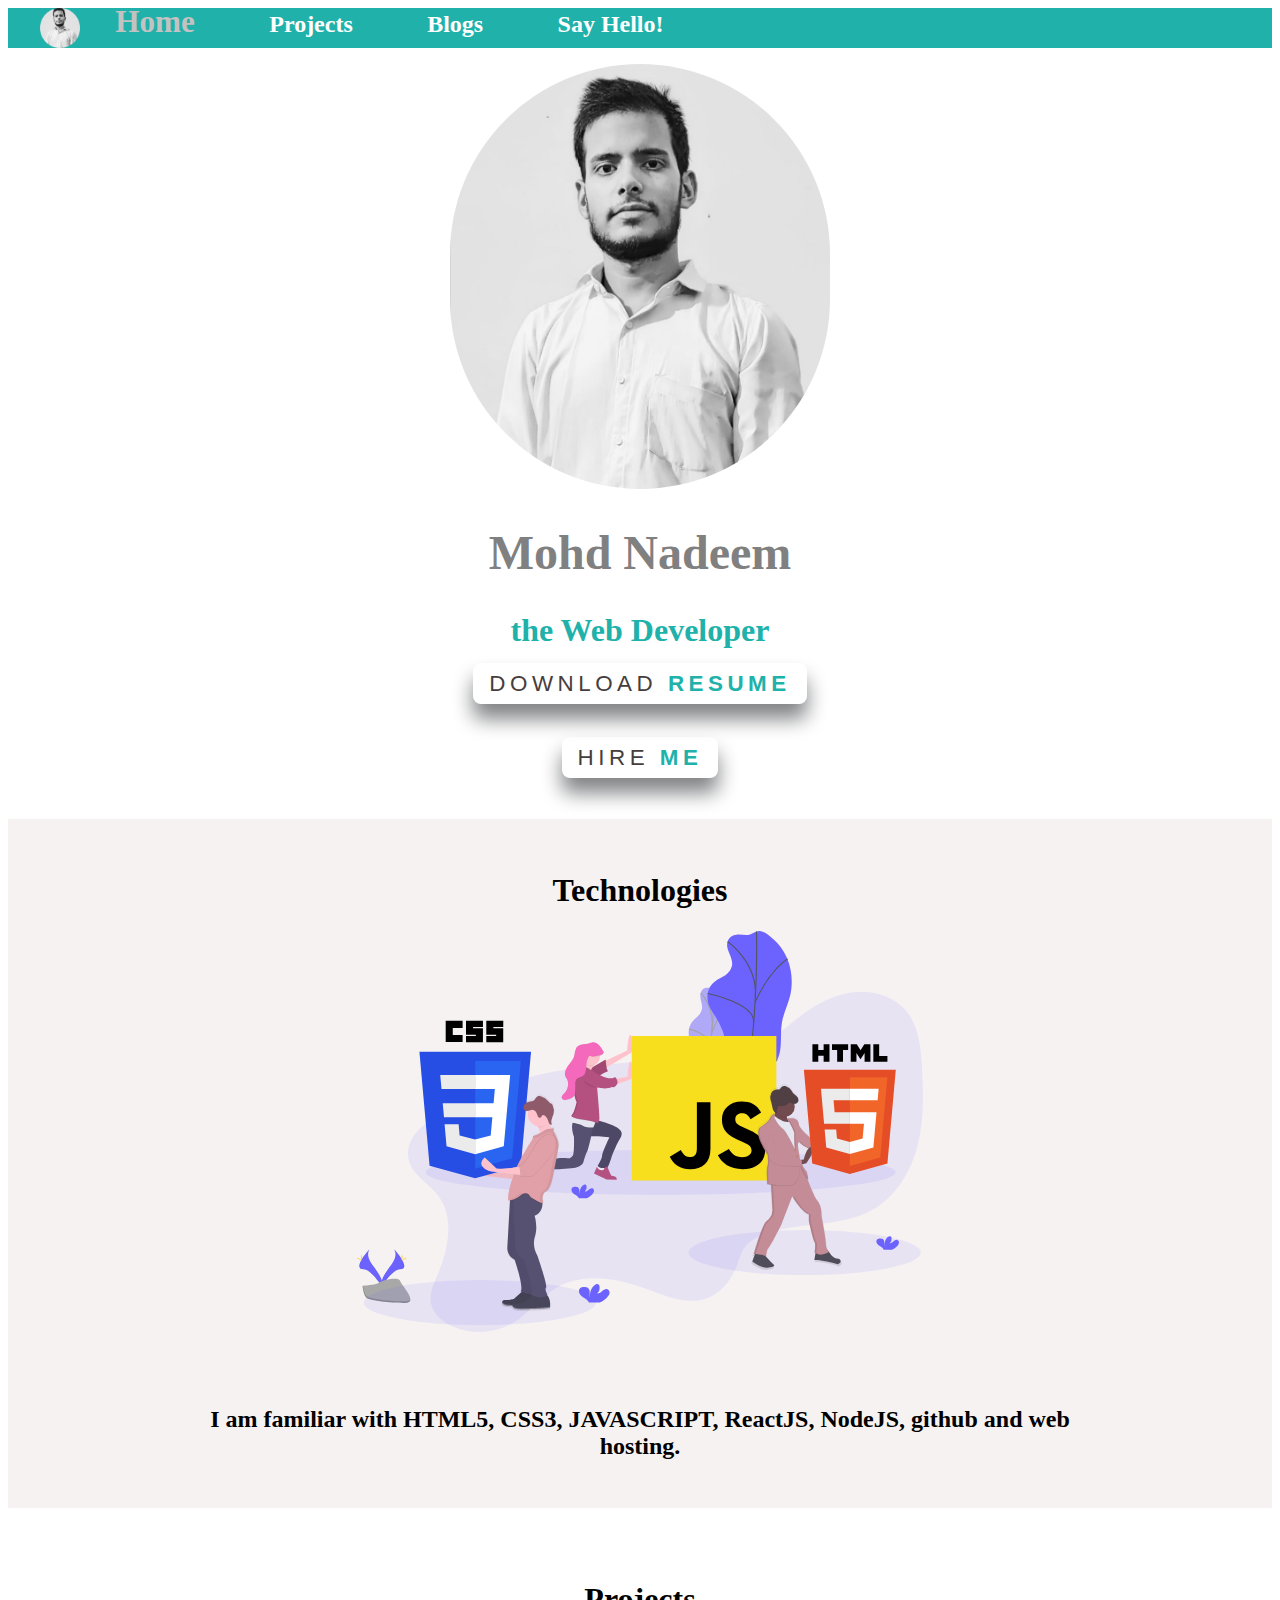
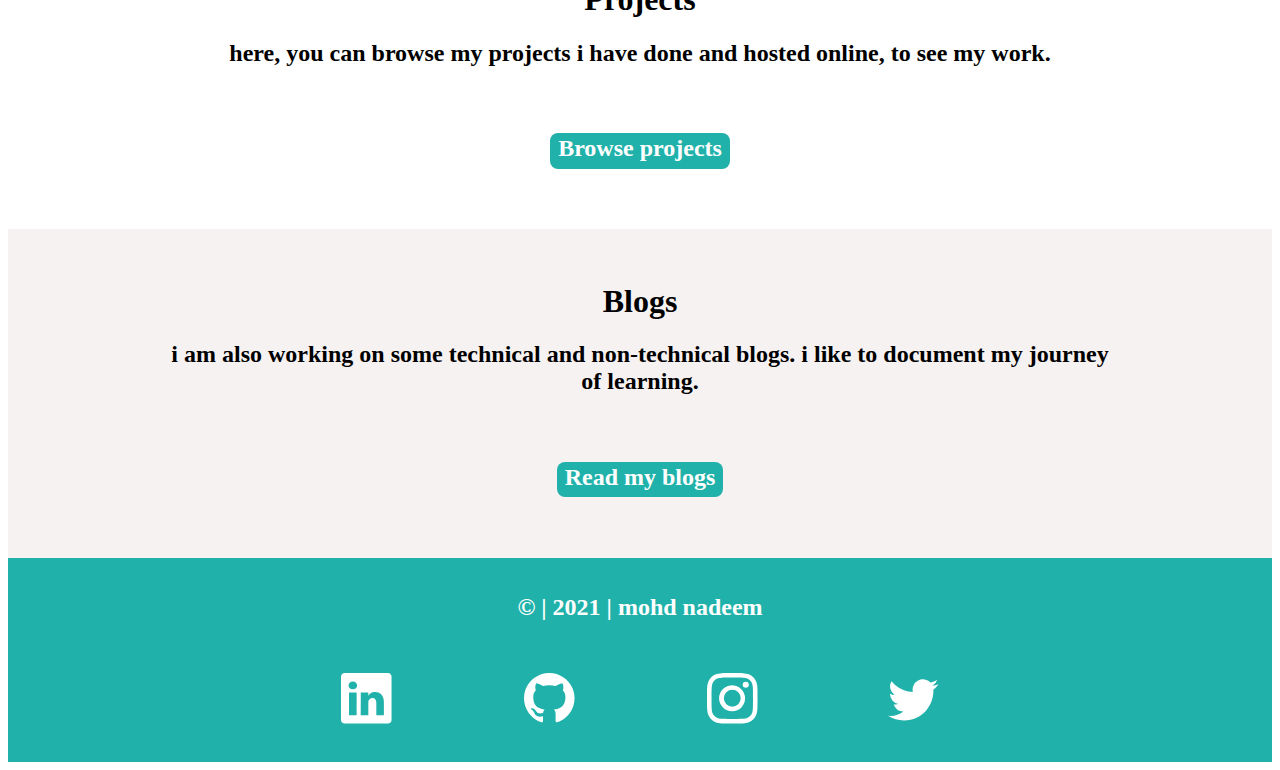
==== commit ab543483: "msg btn added" ====
--- a/index.html
+++ b/index.html
@@ -26,6 +26,7 @@
             <h2 id="nav"><a class="nav2" href="/index.html">Home</a></h2>
             <h2 id="nav"> <a class="navi" href="projects.html">Projects</a></h2>
             <h2 id="nav"><a class="navi" href="blogs.html">Blogs</a></h2>
+            <h2 id="nav"><a class="navi" href="msg.html">Say Hello!</a></h2>
         </nav>
     </div>
 
